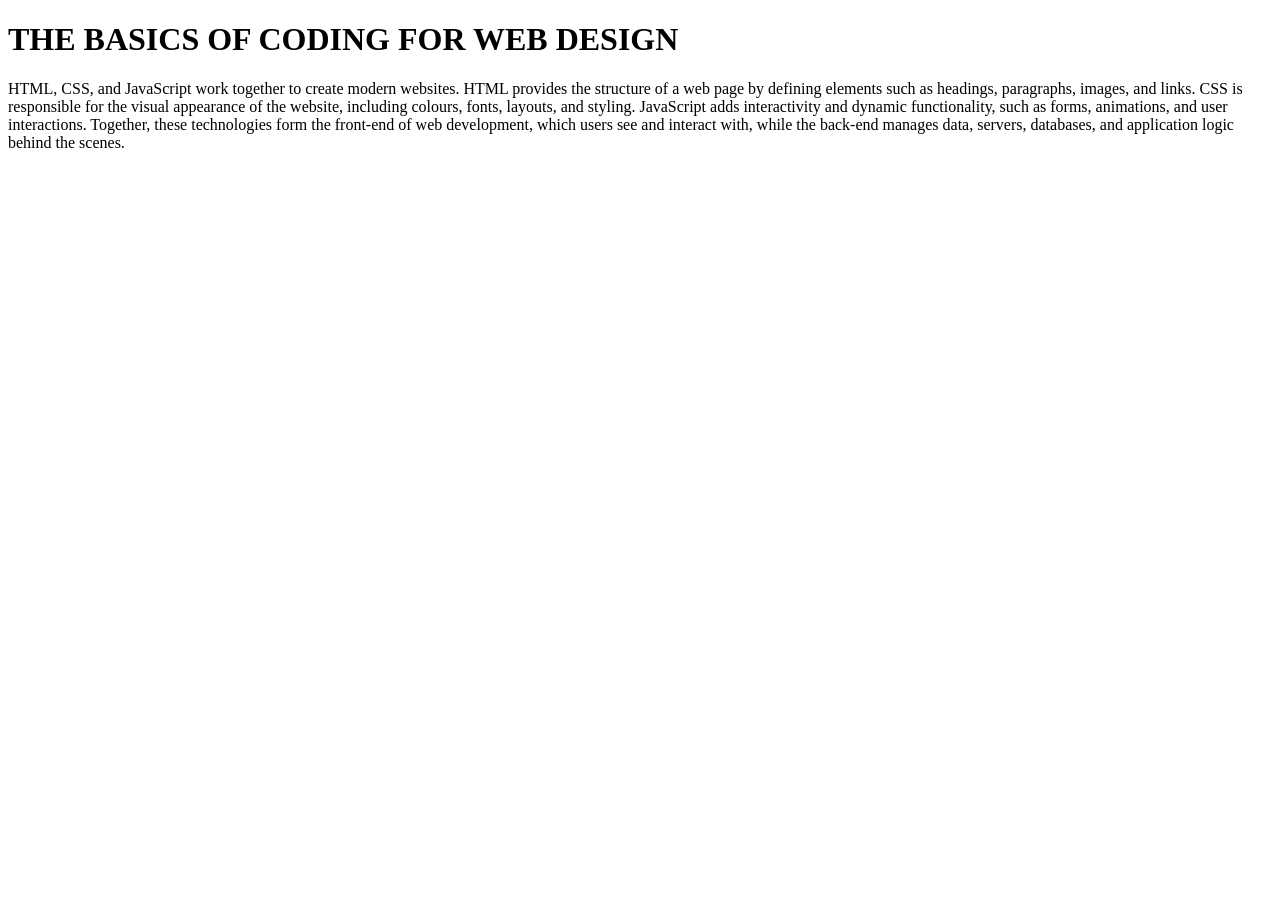
==== index.html @ 90c69d3c "Add files via upload" ====
<!DOCTYPE html>

<html>

<head> <title>The Basics of Coding for Web Design</title> </head>

<body>

<h1>THE BASICS OF CODING FOR WEB DESIGN</h1>

<p>
    HTML, CSS, and JavaScript work together to create modern websites. HTML provides the structure of a web page by defining elements such as headings, paragraphs, images, and links. CSS is responsible for the visual appearance of the website, including colours, fonts, layouts, and styling. JavaScript adds interactivity and dynamic functionality, such as forms, animations, and user interactions. Together, these technologies form the front-end of web development, which users see and interact with, while the back-end manages data, servers, databases, and application logic behind the scenes.
</p>

</body>

</html>
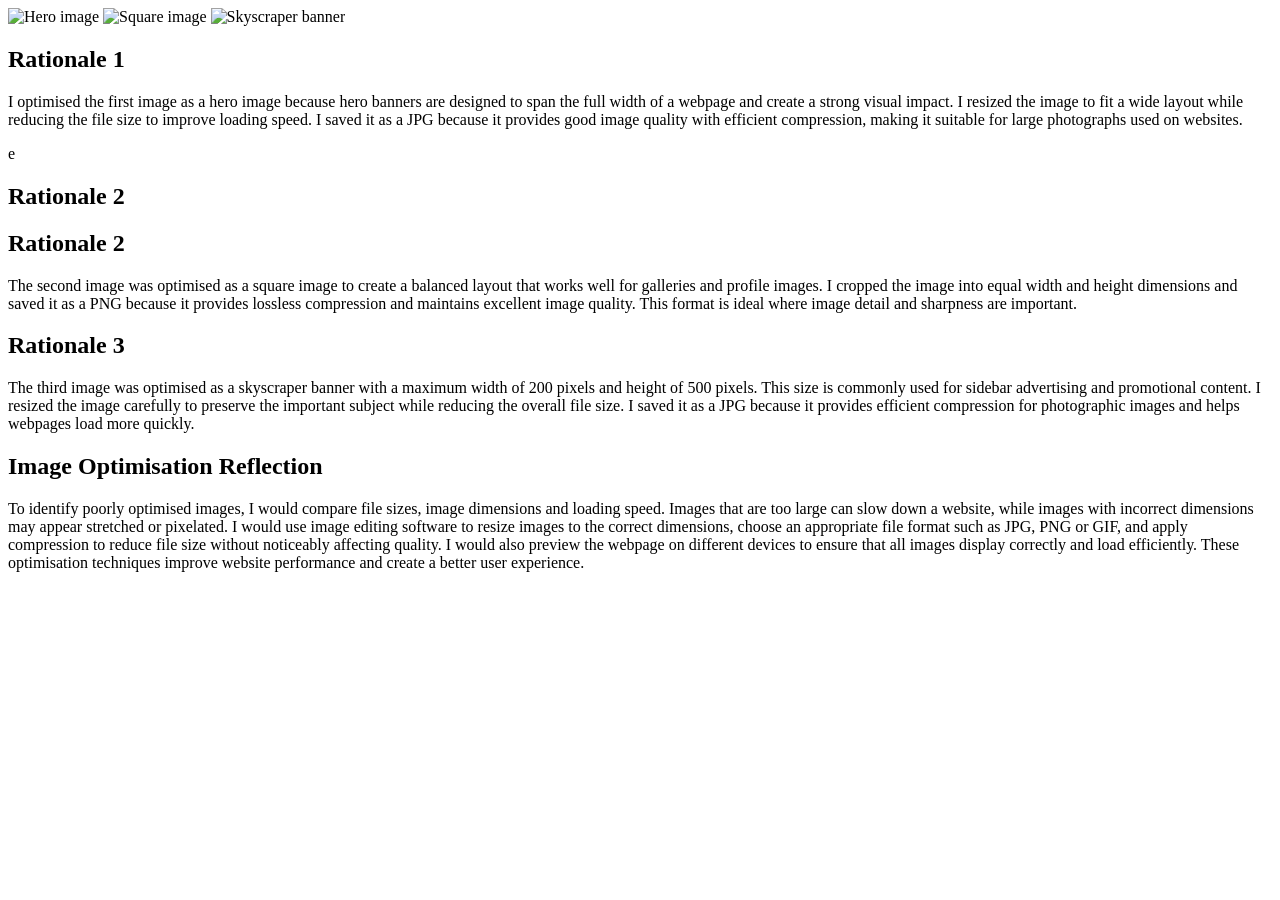
==== commit cc1a35ce: "Add files via upload Update index.html for Module 4 assignment" ====
--- a/index.html
+++ b/index.html
@@ -1,17 +1,43 @@
-<!DOCTYPE html>
-
-<html>
-
-<head> <title>The Basics of Coding for Web Design</title> </head>
-
-<body>
-
-<h1>THE BASICS OF CODING FOR WEB DESIGN</h1>
-
-<p>
-    HTML, CSS, and JavaScript work together to create modern websites. HTML provides the structure of a web page by defining elements such as headings, paragraphs, images, and links. CSS is responsible for the visual appearance of the website, including colours, fonts, layouts, and styling. JavaScript adds interactivity and dynamic functionality, such as forms, animations, and user interactions. Together, these technologies form the front-end of web development, which users see and interact with, while the back-end manages data, servers, databases, and application logic behind the scenes.
-</p>
-
-</body>
-
-</html>+<!DOCTYPE html>
+<html lang="en">
+<html>
+
+<head>
+    <meta charset="utf-8">
+    <title>Image optimisation activity</title>
+
+</head>
+<body>
+    <img src="Images/optimised_image1.jpg" alt="Hero image">
+    <img src="Images/optimised_image2.png" alt="Square image">
+    <img src="Images/optimised_image3.jpg" alt="Skyscraper banner">
+
+
+    <h2>Rationale 1</h2>
+    <p><p>
+I optimised the first image as a hero image because hero banners are designed to span the full width of a webpage and create a strong visual impact. I resized the image to fit a wide layout while reducing the file size to improve loading speed. I saved it as a JPG because it provides good image quality with efficient compression, making it suitable for large photographs used on websites.
+</p>e</p>
+
+    <h2>Rationale 2</h2>
+    <p><h2>Rationale 2</h2>
+
+<p>
+The second image was optimised as a square image to create a balanced layout that works well for galleries and profile images. I cropped the image into equal width and height dimensions and saved it as a PNG because it provides lossless compression and maintains excellent image quality. This format is ideal where image detail and sharpness are important.
+</p></p>
+
+<h2>Rationale 3</h2>
+
+<p>
+The third image was optimised as a skyscraper banner with a maximum width of 200 pixels and height of 500 pixels. This size is commonly used for sidebar advertising and promotional content. I resized the image carefully to preserve the important subject while reducing the overall file size. I saved it as a JPG because it provides efficient compression for photographic images and helps webpages load more quickly.
+</p>
+
+<h2>Image Optimisation Reflection</h2>
+
+<p>
+To identify poorly optimised images, I would compare file sizes, image dimensions and loading speed. Images that are too large can slow down a website, while images with incorrect dimensions may appear stretched or pixelated. I would use image editing software to resize images to the correct dimensions, choose an appropriate file format such as JPG, PNG or GIF, and apply compression to reduce file size without noticeably affecting quality. I would also preview the webpage on different devices to ensure that all images display correctly and load efficiently. These optimisation techniques improve website performance and create a better user experience.
+</p>
+
+</body>
+
+
+</html>
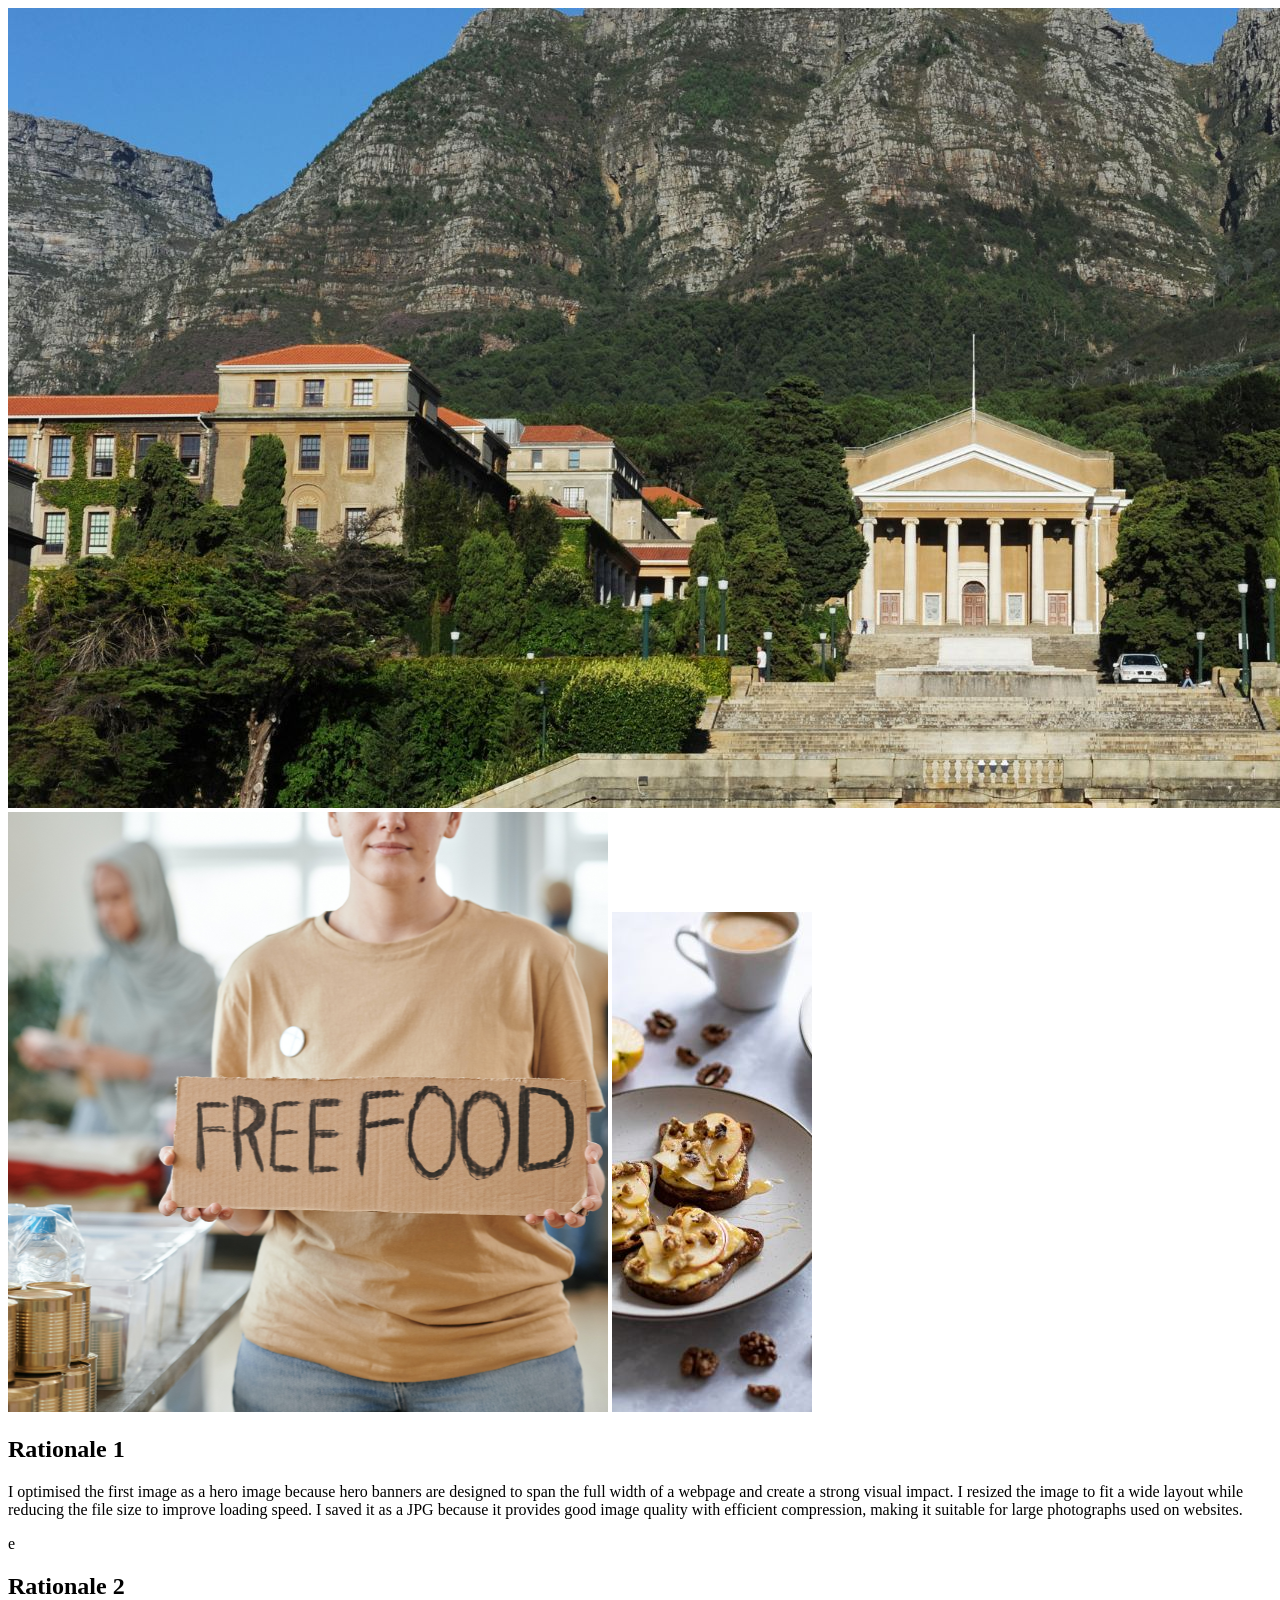
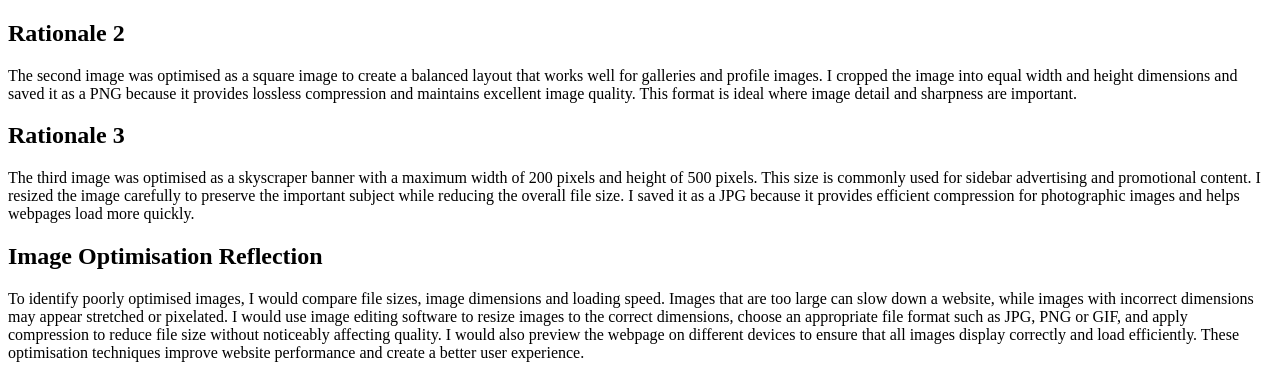
==== commit f21824df: "Update index.html" ====
--- a/index.html
+++ b/index.html
@@ -8,9 +8,9 @@
 
 </head>
 <body>
-    <img src="Images/optimised_image1.jpg" alt="Hero image">
-    <img src="Images/optimised_image2.png" alt="Square image">
-    <img src="Images/optimised_image3.jpg" alt="Skyscraper banner">
+    <img src="optimised_image1.jpg" alt="Hero image">
+    <img src="optimised_image2.png" alt="Square image">
+    <img src="optimised_image3.jpg" alt="Skyscraper banner">
 
 
     <h2>Rationale 1</h2>
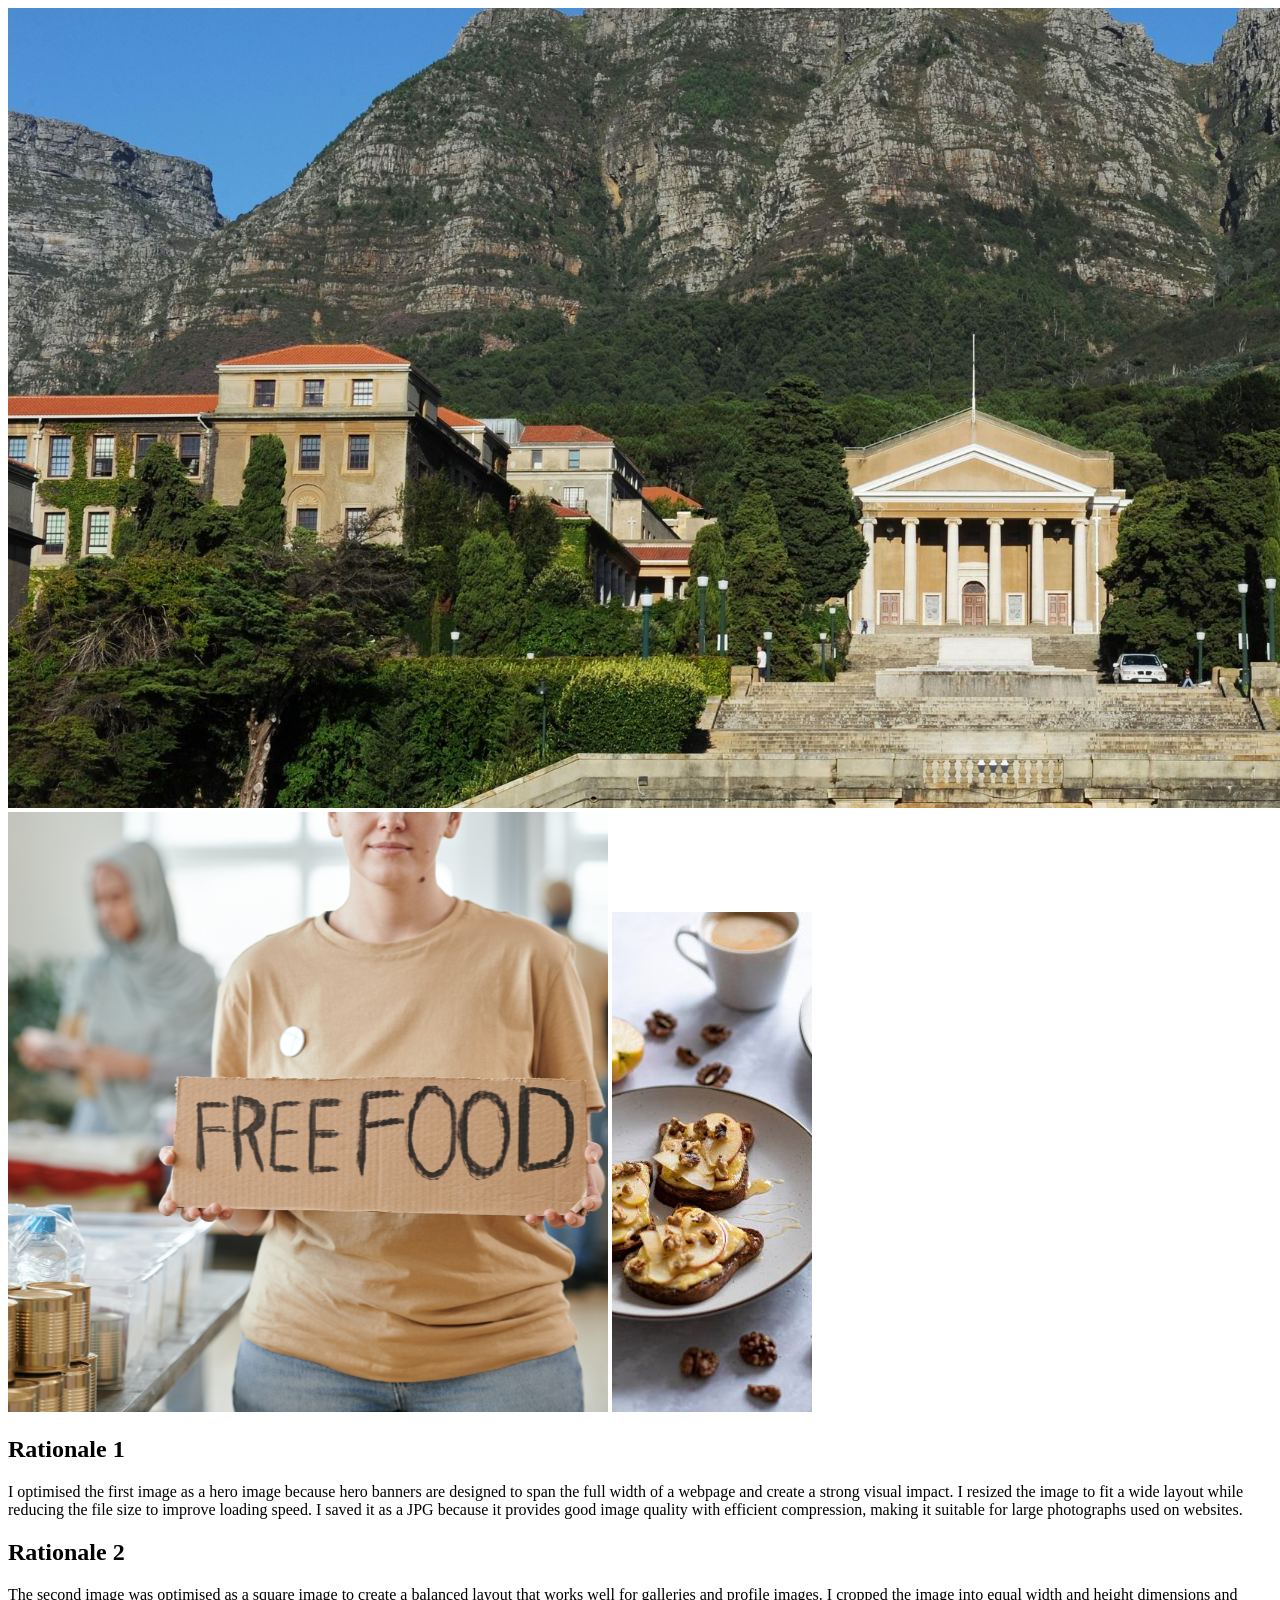
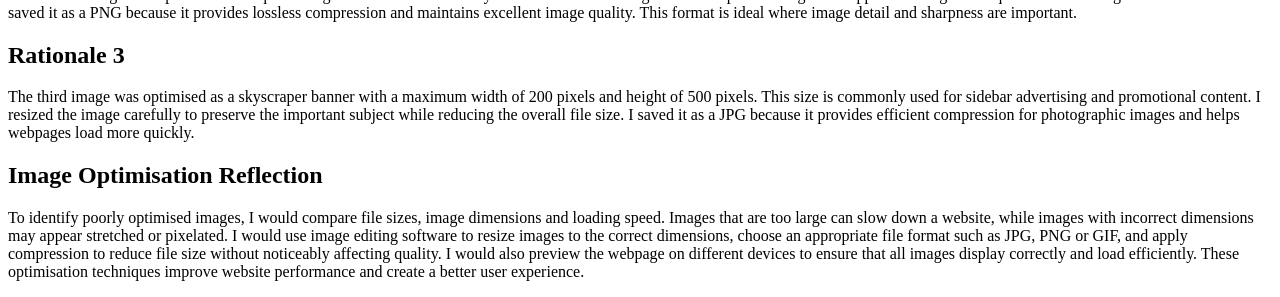
==== commit 1c095215: "Refactor index.html for better clarity and structure Updated HTML structure and improved image optim" ====
--- a/index.html
+++ b/index.html
@@ -1,43 +1,37 @@
 <!DOCTYPE html>
 <html lang="en">
-<html>
 
 <head>
     <meta charset="utf-8">
-    <title>Image optimisation activity</title>
+    <title>Image Optimisation Activity</title>
+</head>
 
-</head>
 <body>
+
     <img src="optimised_image1.jpg" alt="Hero image">
     <img src="optimised_image2.png" alt="Square image">
     <img src="optimised_image3.jpg" alt="Skyscraper banner">
 
-
     <h2>Rationale 1</h2>
-    <p><p>
-I optimised the first image as a hero image because hero banners are designed to span the full width of a webpage and create a strong visual impact. I resized the image to fit a wide layout while reducing the file size to improve loading speed. I saved it as a JPG because it provides good image quality with efficient compression, making it suitable for large photographs used on websites.
-</p>e</p>
+    <p>
+        I optimised the first image as a hero image because hero banners are designed to span the full width of a webpage and create a strong visual impact. I resized the image to fit a wide layout while reducing the file size to improve loading speed. I saved it as a JPG because it provides good image quality with efficient compression, making it suitable for large photographs used on websites.
+    </p>
 
     <h2>Rationale 2</h2>
-    <p><h2>Rationale 2</h2>
+    <p>
+        The second image was optimised as a square image to create a balanced layout that works well for galleries and profile images. I cropped the image into equal width and height dimensions and saved it as a PNG because it provides lossless compression and maintains excellent image quality. This format is ideal where image detail and sharpness are important.
+    </p>
 
-<p>
-The second image was optimised as a square image to create a balanced layout that works well for galleries and profile images. I cropped the image into equal width and height dimensions and saved it as a PNG because it provides lossless compression and maintains excellent image quality. This format is ideal where image detail and sharpness are important.
-</p></p>
+    <h2>Rationale 3</h2>
+    <p>
+        The third image was optimised as a skyscraper banner with a maximum width of 200 pixels and height of 500 pixels. This size is commonly used for sidebar advertising and promotional content. I resized the image carefully to preserve the important subject while reducing the overall file size. I saved it as a JPG because it provides efficient compression for photographic images and helps webpages load more quickly.
+    </p>
 
-<h2>Rationale 3</h2>
-
-<p>
-The third image was optimised as a skyscraper banner with a maximum width of 200 pixels and height of 500 pixels. This size is commonly used for sidebar advertising and promotional content. I resized the image carefully to preserve the important subject while reducing the overall file size. I saved it as a JPG because it provides efficient compression for photographic images and helps webpages load more quickly.
-</p>
-
-<h2>Image Optimisation Reflection</h2>
-
-<p>
-To identify poorly optimised images, I would compare file sizes, image dimensions and loading speed. Images that are too large can slow down a website, while images with incorrect dimensions may appear stretched or pixelated. I would use image editing software to resize images to the correct dimensions, choose an appropriate file format such as JPG, PNG or GIF, and apply compression to reduce file size without noticeably affecting quality. I would also preview the webpage on different devices to ensure that all images display correctly and load efficiently. These optimisation techniques improve website performance and create a better user experience.
-</p>
+    <h2>Image Optimisation Reflection</h2>
+    <p>
+        To identify poorly optimised images, I would compare file sizes, image dimensions and loading speed. Images that are too large can slow down a website, while images with incorrect dimensions may appear stretched or pixelated. I would use image editing software to resize images to the correct dimensions, choose an appropriate file format such as JPG, PNG or GIF, and apply compression to reduce file size without noticeably affecting quality. I would also preview the webpage on different devices to ensure that all images display correctly and load efficiently. These optimisation techniques improve website performance and create a better user experience.
+    </p>
 
 </body>
 
-
 </html>
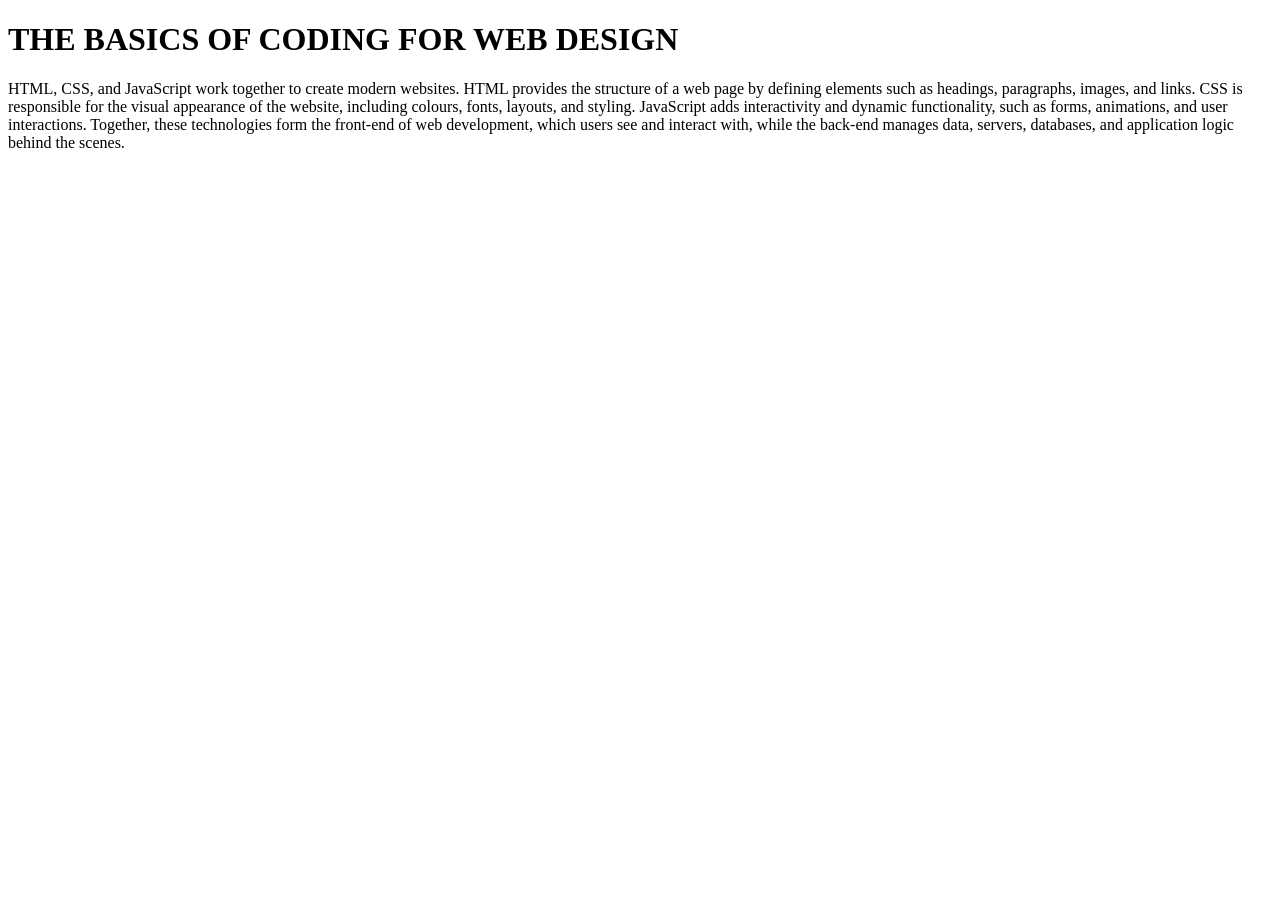
==== commit 252d28ce: "Replace image optimisation content with coding basics" ====
--- a/index.html
+++ b/index.html
@@ -1,36 +1,16 @@
 <!DOCTYPE html>
-<html lang="en">
 
-<head>
-    <meta charset="utf-8">
-    <title>Image Optimisation Activity</title>
-</head>
+<html>
+
+<head> <title>The Basics of Coding for Web Design</title> </head>
 
 <body>
 
-    <img src="optimised_image1.jpg" alt="Hero image">
-    <img src="optimised_image2.png" alt="Square image">
-    <img src="optimised_image3.jpg" alt="Skyscraper banner">
+<h1>THE BASICS OF CODING FOR WEB DESIGN</h1>
 
-    <h2>Rationale 1</h2>
-    <p>
-        I optimised the first image as a hero image because hero banners are designed to span the full width of a webpage and create a strong visual impact. I resized the image to fit a wide layout while reducing the file size to improve loading speed. I saved it as a JPG because it provides good image quality with efficient compression, making it suitable for large photographs used on websites.
-    </p>
-
-    <h2>Rationale 2</h2>
-    <p>
-        The second image was optimised as a square image to create a balanced layout that works well for galleries and profile images. I cropped the image into equal width and height dimensions and saved it as a PNG because it provides lossless compression and maintains excellent image quality. This format is ideal where image detail and sharpness are important.
-    </p>
-
-    <h2>Rationale 3</h2>
-    <p>
-        The third image was optimised as a skyscraper banner with a maximum width of 200 pixels and height of 500 pixels. This size is commonly used for sidebar advertising and promotional content. I resized the image carefully to preserve the important subject while reducing the overall file size. I saved it as a JPG because it provides efficient compression for photographic images and helps webpages load more quickly.
-    </p>
-
-    <h2>Image Optimisation Reflection</h2>
-    <p>
-        To identify poorly optimised images, I would compare file sizes, image dimensions and loading speed. Images that are too large can slow down a website, while images with incorrect dimensions may appear stretched or pixelated. I would use image editing software to resize images to the correct dimensions, choose an appropriate file format such as JPG, PNG or GIF, and apply compression to reduce file size without noticeably affecting quality. I would also preview the webpage on different devices to ensure that all images display correctly and load efficiently. These optimisation techniques improve website performance and create a better user experience.
-    </p>
+<p>
+    HTML, CSS, and JavaScript work together to create modern websites. HTML provides the structure of a web page by defining elements such as headings, paragraphs, images, and links. CSS is responsible for the visual appearance of the website, including colours, fonts, layouts, and styling. JavaScript adds interactivity and dynamic functionality, such as forms, animations, and user interactions. Together, these technologies form the front-end of web development, which users see and interact with, while the back-end manages data, servers, databases, and application logic behind the scenes.
+</p>
 
 </body>
 
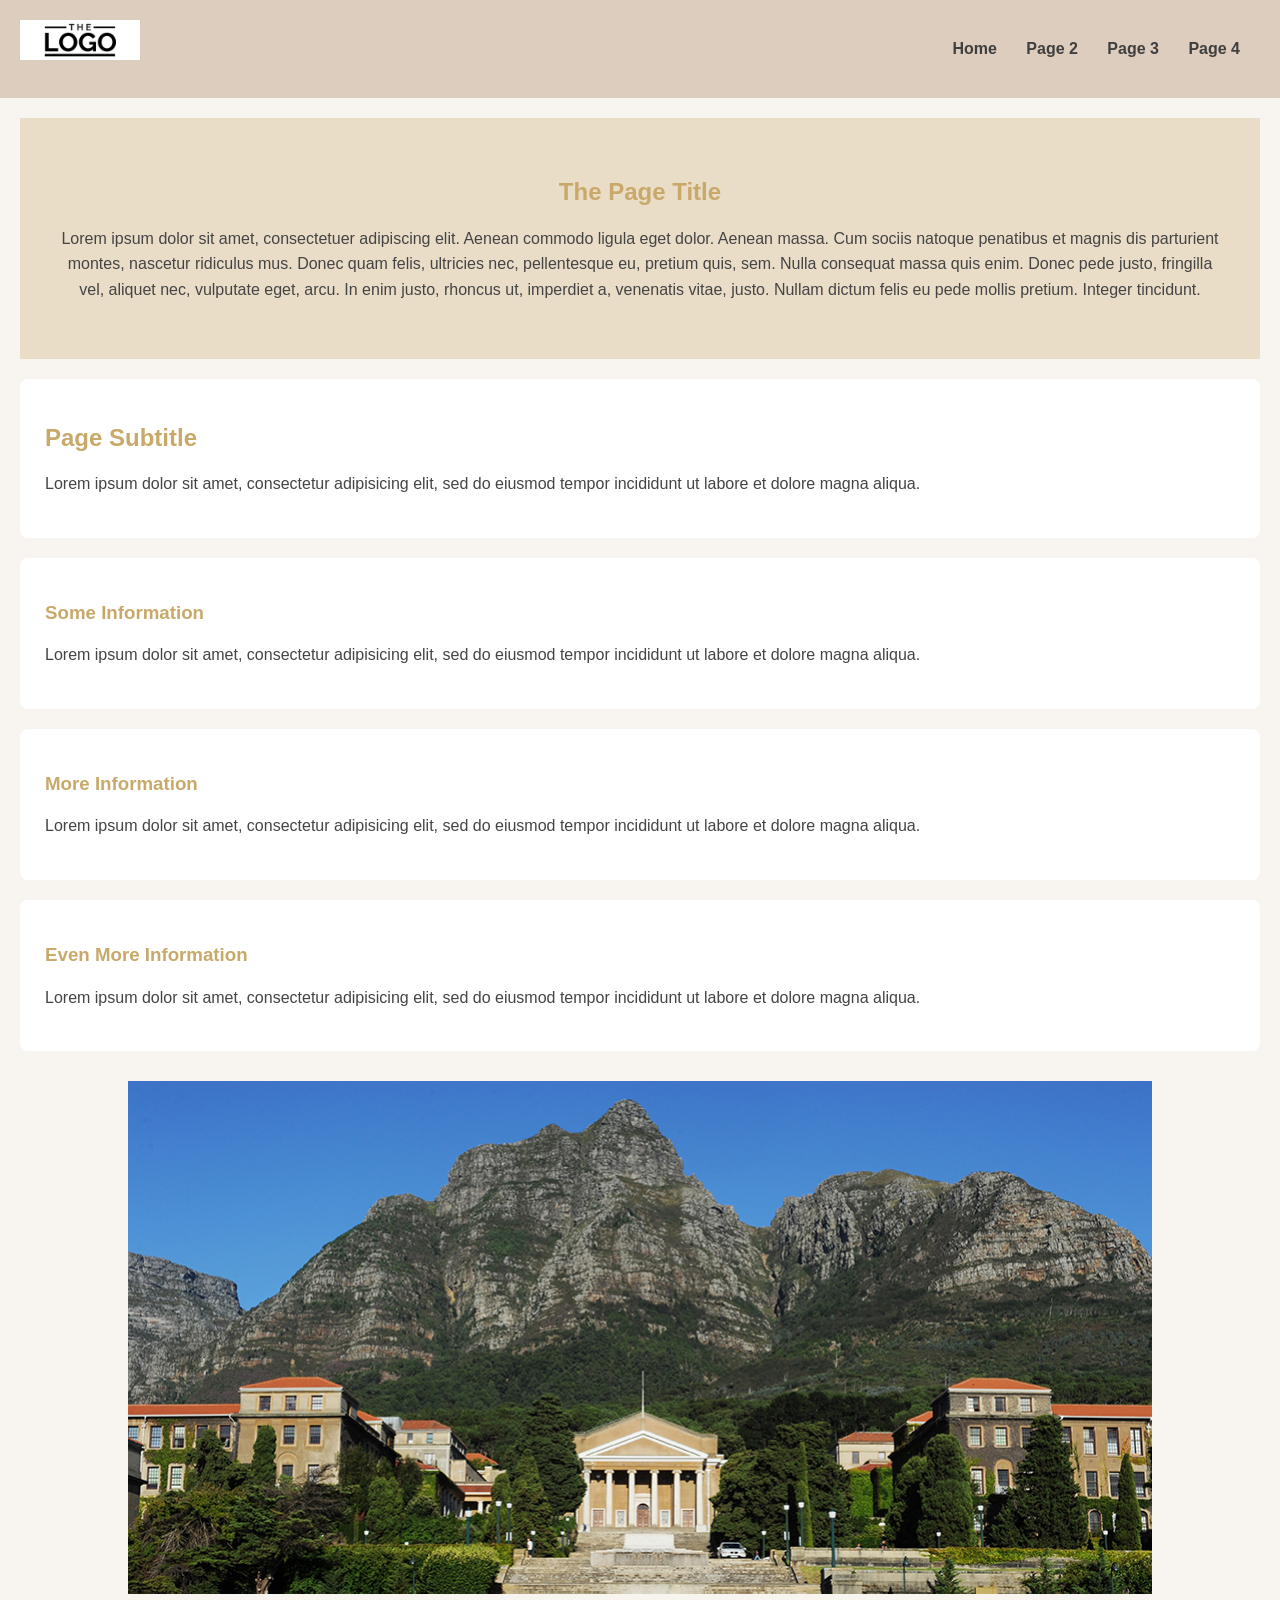
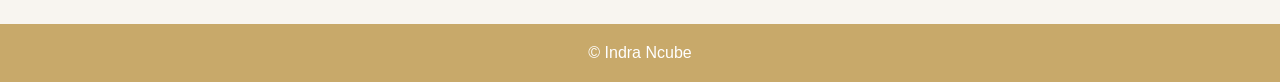
==== commit 66b797f8: "Add files via upload" ====
--- a/index.html
+++ b/index.html
@@ -1,17 +1,65 @@
-<!DOCTYPE html>
-
-<html>
-
-<head> <title>The Basics of Coding for Web Design</title> </head>
-
-<body>
-
-<h1>THE BASICS OF CODING FOR WEB DESIGN</h1>
-
-<p>
-    HTML, CSS, and JavaScript work together to create modern websites. HTML provides the structure of a web page by defining elements such as headings, paragraphs, images, and links. CSS is responsible for the visual appearance of the website, including colours, fonts, layouts, and styling. JavaScript adds interactivity and dynamic functionality, such as forms, animations, and user interactions. Together, these technologies form the front-end of web development, which users see and interact with, while the back-end manages data, servers, databases, and application logic behind the scenes.
-</p>
-
-</body>
-
-</html>
+<!DOCTYPE html>
+<html lang="en">
+
+<head>
+    <meta charset="utf-8">
+    <title>Indra Ncube Module 6 Assignment Submission</title>
+    <link rel="stylesheet" href="styles.css">
+</head>
+
+<body>
+ <section id="header">
+    <img class="logo" src="images/Logo.png" alt="Logo">
+    <nav>
+      <ul>
+        <li><a href=#>Home</a></li>
+        <li><a href=#>Page 2</a></li>
+        <li><a href=#>Page 3</a></li>
+        <li><a href=#>Page 4</a></li>
+      </ul>
+    </nav>
+  </section>
+
+  <section id="welcome">
+    <h1>The Page Title</h1>
+      <p>
+        Lorem ipsum dolor sit amet, consectetuer adipiscing elit. Aenean commodo ligula eget dolor.
+        Aenean massa. Cum sociis natoque penatibus et magnis dis parturient montes, nascetur ridiculus mus.
+        Donec quam felis, ultricies nec, pellentesque eu, pretium quis, sem. Nulla consequat massa quis enim.
+        Donec pede justo, fringilla vel, aliquet nec, vulputate eget, arcu. In enim justo, rhoncus ut, imperdiet a,
+        venenatis vitae, justo. Nullam dictum felis eu pede mollis pretium. Integer tincidunt.
+      </p>
+  </section>
+
+ <section class="content-box">
+    <h2>Page Subtitle</h2>
+    <p>Lorem ipsum dolor sit amet, consectetur adipisicing elit, sed do eiusmod tempor incididunt ut labore et
+      dolore magna aliqua.</p>
+  </section>
+
+  <section class="content-box">
+    <h3>Some Information</h3>
+    <p>Lorem ipsum dolor sit amet, consectetur adipisicing elit, sed do eiusmod tempor incididunt ut labore et
+      dolore magna aliqua.</p>
+  </section>
+
+  <section class="content-box">
+    <h3>More Information</h3>
+    <p>Lorem ipsum dolor sit amet, consectetur adipisicing elit, sed do eiusmod tempor incididunt ut labore et
+      dolore magna aliqua.</p>
+  </section>
+
+  <section class="content-box">
+  <h3>Even More Information</h3>
+  <p>Lorem ipsum dolor sit amet, consectetur adipisicing elit, sed do eiusmod tempor incididunt ut labore et
+    dolore magna aliqua.</p>
+  </section>
+
+ <img class="banner" src="images/exercise_image.jpg" alt="Banner Image">
+
+  <footer id="footer">
+    &copy; Indra Ncube
+</footer>
+
+</body>
+</html>
--- a/styles.css
+++ b/styles.css
@@ -0,0 +1,90 @@
+/* General page styling */
+
+body {
+    font-family: Arial, sans-serif;
+    background-color: #F8F5F0;
+    margin: 0;
+    padding: 0;
+}
+
+/* Header */
+
+#header {
+    background-color: #DCCDBE;
+    padding: 20px;
+}
+
+.logo {
+    float: left;
+    width: 120px;
+    margin-right: 20px;
+}
+
+/* Navigation */
+
+nav ul {
+    list-style: none;
+    margin: 0;
+    padding: 20px;
+    text-align: right;
+}
+
+nav li {
+    display: inline;
+    margin-left: 25px;
+}
+
+nav a {
+    text-decoration: none;
+    color: #3F3F3F;
+    font-weight: bold;
+}
+
+/* Welcome section */
+
+#welcome {
+    background-color: #E9DDC7;
+    padding: 40px;
+    margin: 20px;
+    text-align: center;
+}
+
+/* Content sections */
+
+.content-box {
+    background-color: white;
+    margin: 20px;
+    padding: 25px;
+    border-radius: 8px;
+}
+
+/* Headings */
+
+h1, h2, h3 {
+    color: #C8A96A;
+}
+
+/* Paragraphs */
+
+p {
+    color: #444;
+    line-height: 1.6;
+}
+
+/* Bottom image */
+
+.banner {
+    display: block;
+    width: 80%;
+    margin: 30px auto;
+}
+
+/* Footer */
+
+#footer {
+    background-color: #C8A96A;
+    color: white;
+    text-align: center;
+    padding: 20px;
+    margin-top: 20px;
+}
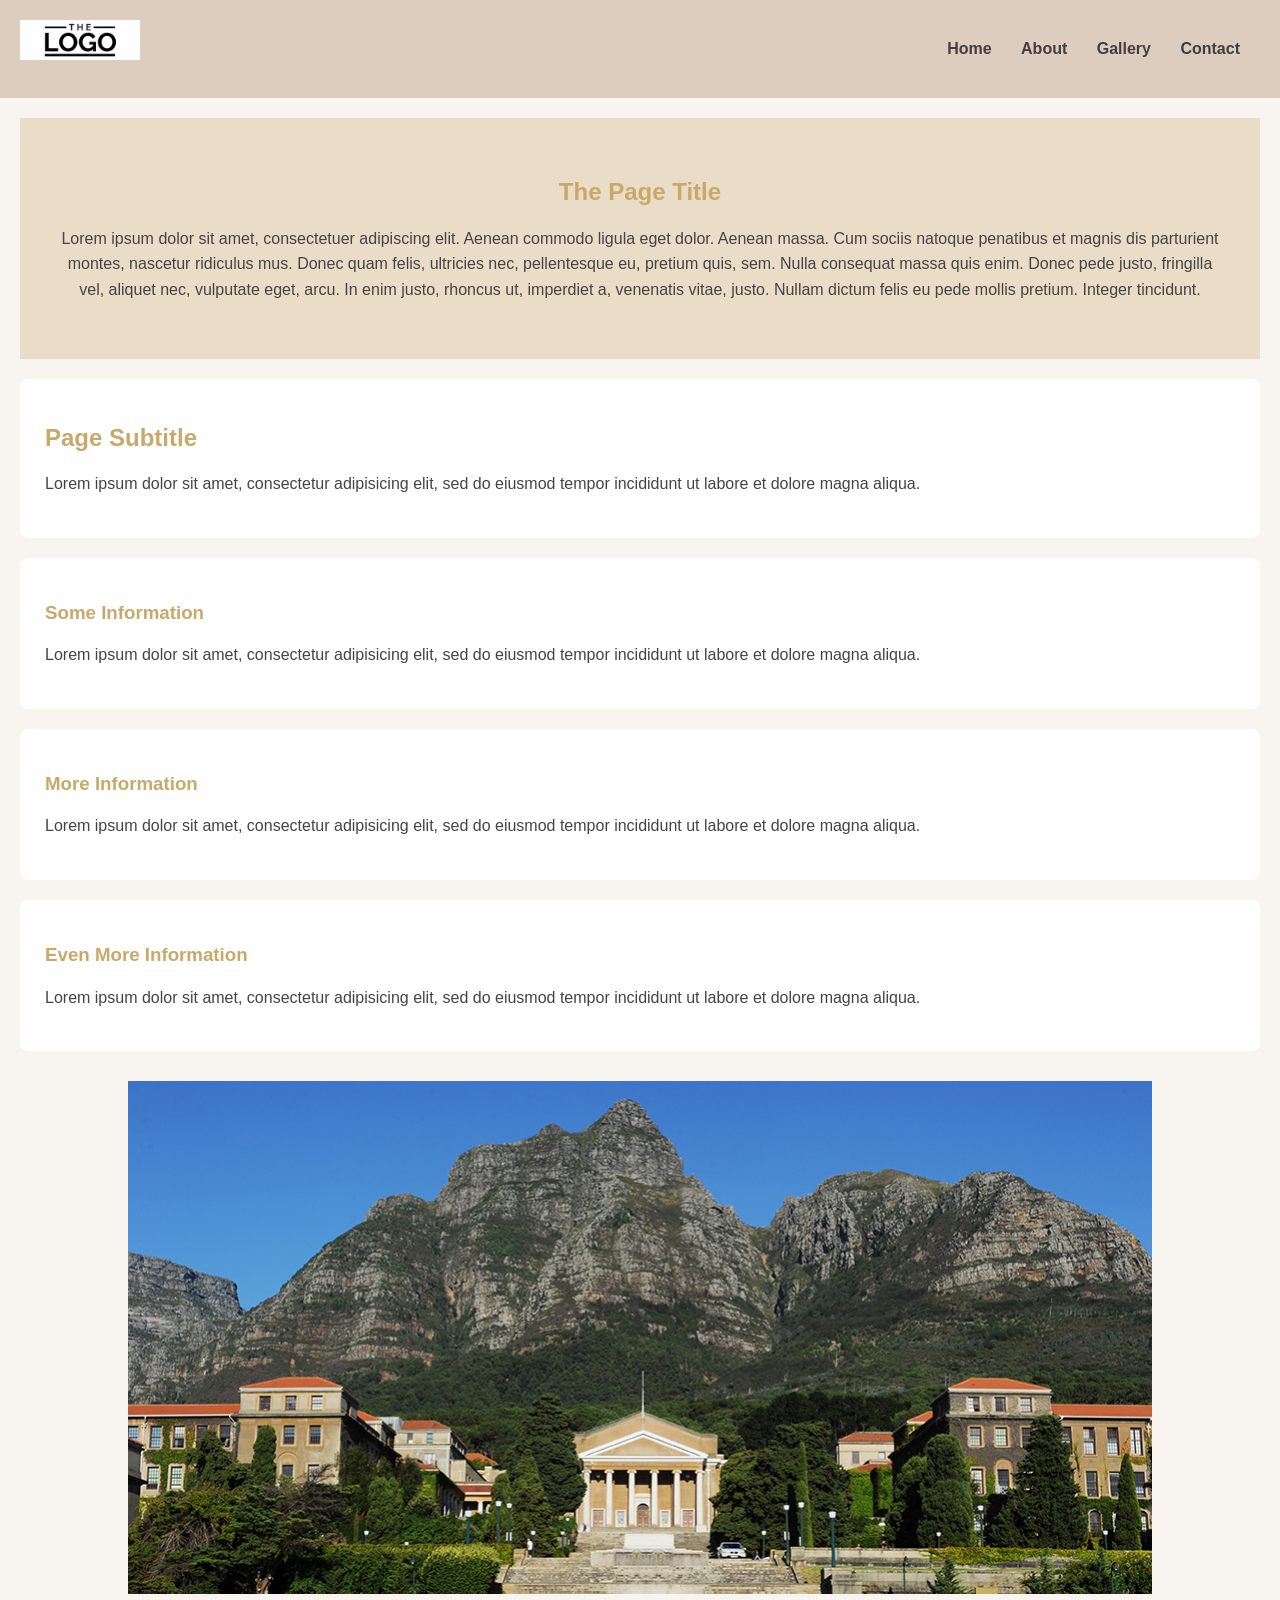
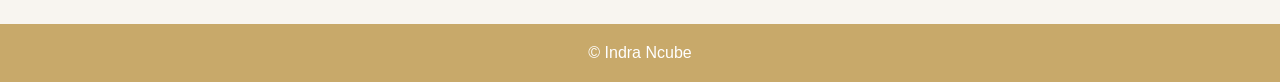
==== commit 998e39ca: "Add files via upload Update index.html" ====
--- a/index.html
+++ b/index.html
@@ -3,7 +3,7 @@
 
 <head>
     <meta charset="utf-8">
-    <title>Indra Ncube Module 6 Assignment Submission</title>
+    <title>Indra Ncube | Home</title>
     <link rel="stylesheet" href="styles.css">
 </head>
 
@@ -11,13 +11,13 @@
  <section id="header">
     <img class="logo" src="images/Logo.png" alt="Logo">
     <nav>
-      <ul>
-        <li><a href=#>Home</a></li>
-        <li><a href=#>Page 2</a></li>
-        <li><a href=#>Page 3</a></li>
-        <li><a href=#>Page 4</a></li>
-      </ul>
-    </nav>
+    <ul>
+        <li><a href="#">Home</a></li>
+        <li><a href="#">About</a></li>
+        <li><a href="#">Gallery</a></li>
+        <li><a href="#">Contact</a></li>
+    </ul>
+</nav>
   </section>
 
   <section id="welcome">
